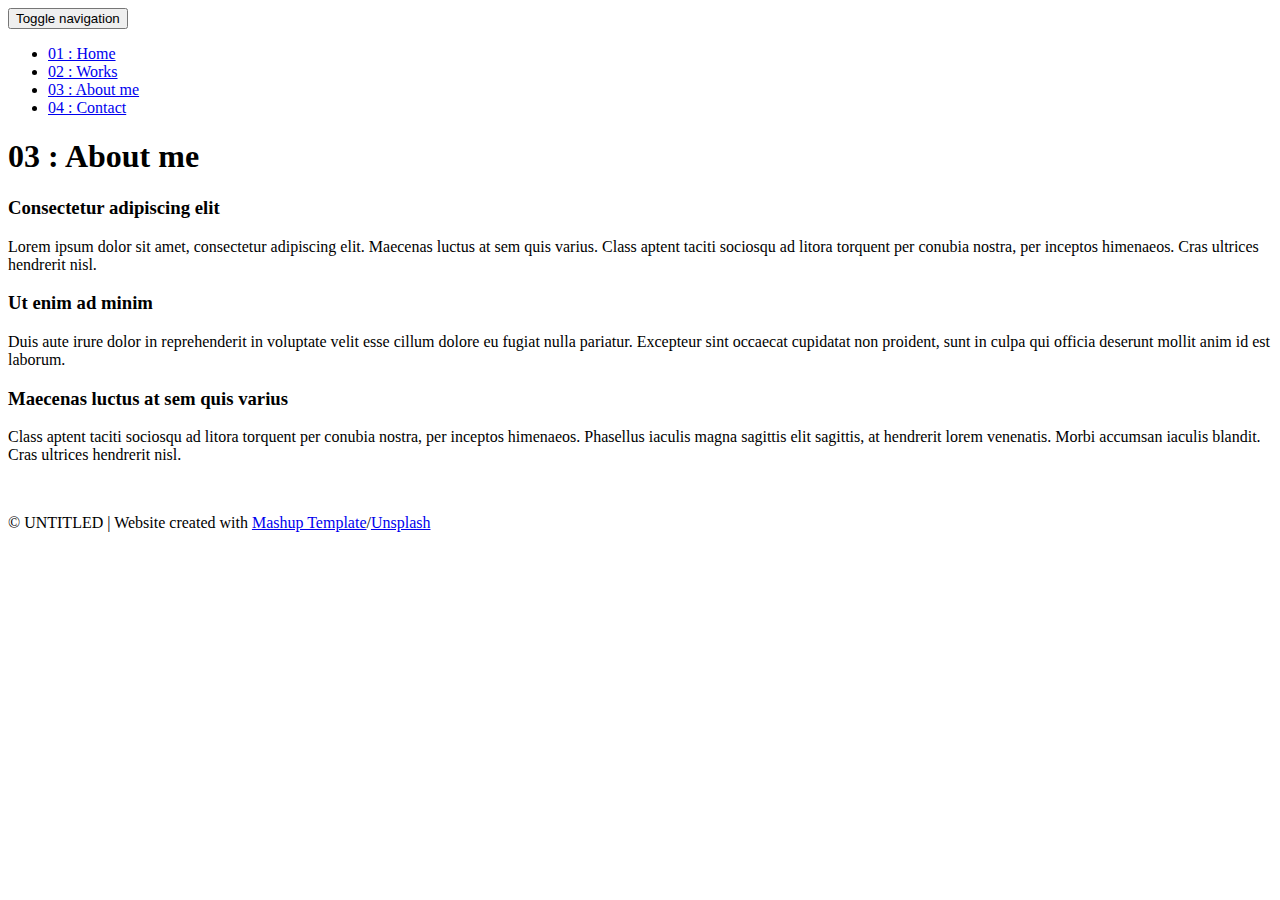
==== templates/about.html @ 04fdc435 "my portfolio website" ====
<!DOCTYPE html>
<html lang="en">

<head>
  <meta charset="UTF-8">
  <meta content="IE=edge" http-equiv="X-UA-Compatible">
  <meta content="width=device-width,initial-scale=1" name="viewport">
  <meta content="description" name="description">
  <meta name="google" content="notranslate" />
  <meta content="Mashup templates have been developped by Orson.io team" name="author">

  <!-- Disable tap highlight on IE  -->
  <meta name="msapplication-tap-highlight" content="no">
  
  <link rel="apple-touch-icon" sizes="180x180" href="./static/assets/apple-icon-180x180.png">
  <link href="./static/assets/favicon.ico" rel="icon">

  <title>Title page</title>  

<link href="./static/main.3f6952e4.css" rel="stylesheet"></head>

<body class="">
<div id="site-border-left"></div>
<div id="site-border-right"></div>
<div id="site-border-top"></div>
<div id="site-border-bottom"></div>
 <!-- Add your content of header -->
<header>
  <nav class="navbar  navbar-fixed-top navbar-default">
    <div class="container">
        <button type="button" class="navbar-toggle collapsed" data-toggle="collapse" data-target="#navbar-collapse" aria-expanded="false">
          <span class="sr-only">Toggle navigation</span>
          <span class="icon-bar"></span>
          <span class="icon-bar"></span>
          <span class="icon-bar"></span>
        </button>

      <div class="collapse navbar-collapse" id="navbar-collapse">
        <ul class="nav navbar-nav ">
          <li><a href="./index.html" title="">01 : Home</a></li>
          <li><a href="./works.html" title="">02 : Works</a></li>
          <li><a href="./about.html" title="">03 : About me</a></li>
          <li><a href="./contact.html" title="">04 : Contact</a></li>
        </ul>


      </div> 
    </div>
  </nav>
</header>

<div class="section-container">
    <div class="container">
      <div class="row">
        <div class="col-xs-12">
          <div class="section-container-spacer text-center">
            <h1 class="h2">03 : About me</h1>
          </div>
          
          <div class="row">
            <div class="col-md-10 col-md-offset-1">
              <div class="row">
                <div class="col-xs-12 col-md-6">
                  <h3>Consectetur adipiscing elit</h3>
                  <p>Lorem ipsum dolor sit amet, consectetur adipiscing elit. Maecenas luctus at sem quis varius. 
                  Class aptent taciti sociosqu ad litora torquent per conubia nostra, per inceptos himenaeos. Cras ultrices hendrerit nisl.</p>
                  <h3>Ut enim ad minim  </h3>
                  <p>Duis aute irure dolor in reprehenderit in voluptate velit esse
                  cillum dolore eu fugiat nulla pariatur. Excepteur sint occaecat cupidatat non
                  proident, sunt in culpa qui officia deserunt mollit anim id est laborum. 
                  <h3>Maecenas luctus at sem quis varius</h3>
                  <p>
                  Class aptent taciti sociosqu ad litora torquent per conubia nostra, per inceptos himenaeos. Phasellus iaculis magna sagittis elit sagittis, at hendrerit lorem venenatis. Morbi accumsan iaculis blandit. Cras ultrices hendrerit nisl.</p>
                </div>
                <div class="col-xs-12 col-md-6">
                  <img src="./static/assets/images/profil.jpg" class="img-responsive" alt="">
                </div>
              </div>
            </div>
          </div>
          
          
       </div>
      </div>
    </div>
  </div>


<footer class="footer-container text-center">
  <div class="container">
    <div class="row">
      <div class="col-xs-12">
        <p>© UNTITLED | Website created with <a href="http://www.mashup-template.com/" title="Create website with free html template">Mashup Template</a>/<a href="https://www.unsplash.com/" title="Beautiful Free Images">Unsplash</a></p>
      </div>
    </div>
  </div>
</footer>

<script>
  document.addEventListener("DOMContentLoaded", function (event) {
     navActivePage();
  });
</script>

<!-- Google Analytics: change UA-XXXXX-X to be your site's ID 

<script>
  (function (i, s, o, g, r, a, m) {
    i['GoogleAnalyticsObject'] = r; i[r] = i[r] || function () {
      (i[r].q = i[r].q || []).push(arguments)
    }, i[r].l = 1 * new Date(); a = s.createElement(o),
      m = s.getElementsByTagName(o)[0]; a.async = 1; a.src = g; m.parentNode.insertBefore(a, m)
  })(window, document, 'script', '//www.google-analytics.com/analytics.js', 'ga');
  ga('create', 'UA-XXXXX-X', 'auto');
  ga('send', 'pageview');
</script>

--> <script type="text/javascript" src="./static/main.70a66962.js"></script></body>

</html>
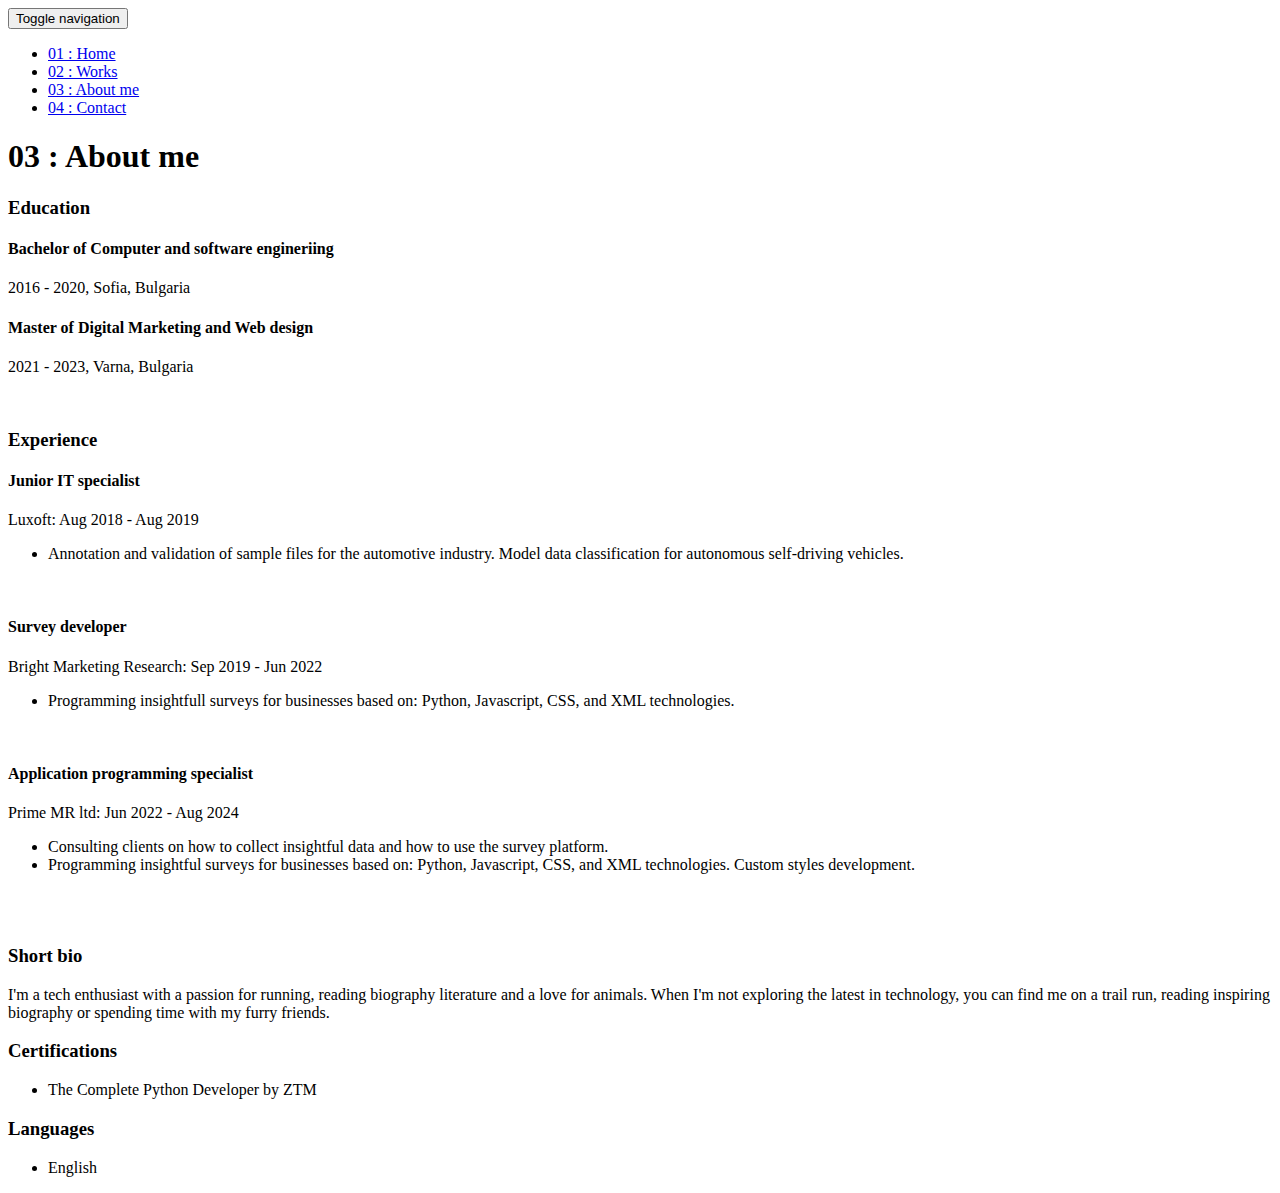
==== commit 7221c76e: "Project materials update" ====
--- a/templates/about.html
+++ b/templates/about.html
@@ -61,19 +61,40 @@
             <div class="col-md-10 col-md-offset-1">
               <div class="row">
                 <div class="col-xs-12 col-md-6">
-                  <h3>Consectetur adipiscing elit</h3>
-                  <p>Lorem ipsum dolor sit amet, consectetur adipiscing elit. Maecenas luctus at sem quis varius. 
-                  Class aptent taciti sociosqu ad litora torquent per conubia nostra, per inceptos himenaeos. Cras ultrices hendrerit nisl.</p>
-                  <h3>Ut enim ad minim  </h3>
-                  <p>Duis aute irure dolor in reprehenderit in voluptate velit esse
-                  cillum dolore eu fugiat nulla pariatur. Excepteur sint occaecat cupidatat non
-                  proident, sunt in culpa qui officia deserunt mollit anim id est laborum. 
-                  <h3>Maecenas luctus at sem quis varius</h3>
-                  <p>
-                  Class aptent taciti sociosqu ad litora torquent per conubia nostra, per inceptos himenaeos. Phasellus iaculis magna sagittis elit sagittis, at hendrerit lorem venenatis. Morbi accumsan iaculis blandit. Cras ultrices hendrerit nisl.</p>
+                  <h3>Education</h3>
+                  <h4 class="position-title">Bachelor of Computer and software engineriing</h4>
+                  <p>2016 - 2020, Sofia, Bulgaria</p>
+                  <h4 class="position-title">Master of Digital Marketing and Web design</h4>
+                  <p>2021 - 2023, Varna, Bulgaria</p><br/>
+                  <h3>Experience </h3>
+                  <h4 class="position-title">Junior IT specialist</h4>
+                  <p>Luxoft: Aug 2018 - Aug 2019</p>
+                  <ul>
+                    <li>Annotation and validation of sample files for the automotive industry. Model data classification for autonomous self-driving vehicles.</li>
+                  </ul><br/>
+                  <h4 class="position-title">Survey developer</h4>
+                  <p>Bright Marketing Research: Sep 2019 - Jun 2022</p>
+                  <ul>
+                    <li>Programming insightfull surveys for businesses based on: Python, Javascript, CSS, and XML technologies.</li>
+                  </ul><br/>
+                  <h4 class="position-title">Application programming specialist</h4>
+                  <p>Prime MR ltd: Jun 2022 - Aug 2024</p>
+                  <ul>
+                    <li>Consulting clients on how to collect insightful data and how to use the survey platform. 
+                    </li>
+                    <li>Programming insightful surveys for businesses based on: Python, Javascript, CSS, and XML technologies. Custom styles development.</li>
+                  </ul><br/>
                 </div>
                 <div class="col-xs-12 col-md-6">
-                  <img src="./static/assets/images/profil.jpg" class="img-responsive" alt="">
+                  <span class="black-image-project2-hover">
+                      <img src="./static/assets/images/profile.jpg" alt="" class="img-responsive2">
+                  </span><br/>
+                  <h3>Short bio</h3>
+                  <p>I'm a tech enthusiast with a passion for running, reading biography literature and a love for animals. When I'm not exploring the latest in technology, you can find me on a trail run, reading inspiring biography or spending time with my furry friends.</p>
+                  <h3>Certifications</h3>
+                  <ul><li>The Complete Python Developer by ZTM</li></ul>
+                  <h3>Languages</h3>
+                  <ul><li>English</li></ul>
                 </div>
               </div>
             </div>
@@ -86,15 +107,15 @@
   </div>
 
 
-<footer class="footer-container text-center">
+<!-- <footer class="footer-container text-center">
   <div class="container">
     <div class="row">
       <div class="col-xs-12">
-        <p>© UNTITLED | Website created with <a href="http://www.mashup-template.com/" title="Create website with free html template">Mashup Template</a>/<a href="https://www.unsplash.com/" title="Beautiful Free Images">Unsplash</a></p>
+        <p>© UNTITLED | Website created with <a href="http://www.mashup-template.com/" title="Create website with free html template">Mashup Template</a>/<a href="https://www.unsplash.com/" title="Beautiful Free Images">Unsplash</a>
       </div>
     </div>
   </div>
-</footer>
+</footer> -->
 
 <script>
   document.addEventListener("DOMContentLoaded", function (event) {
@@ -114,7 +135,8 @@
   ga('create', 'UA-XXXXX-X', 'auto');
   ga('send', 'pageview');
 </script>
-
---> <script type="text/javascript" src="./static/main.70a66962.js"></script></body>
+  -->
+  
+ <script type="text/javascript" src="./static/main.70a66962.js"></script></body>
 
 </html>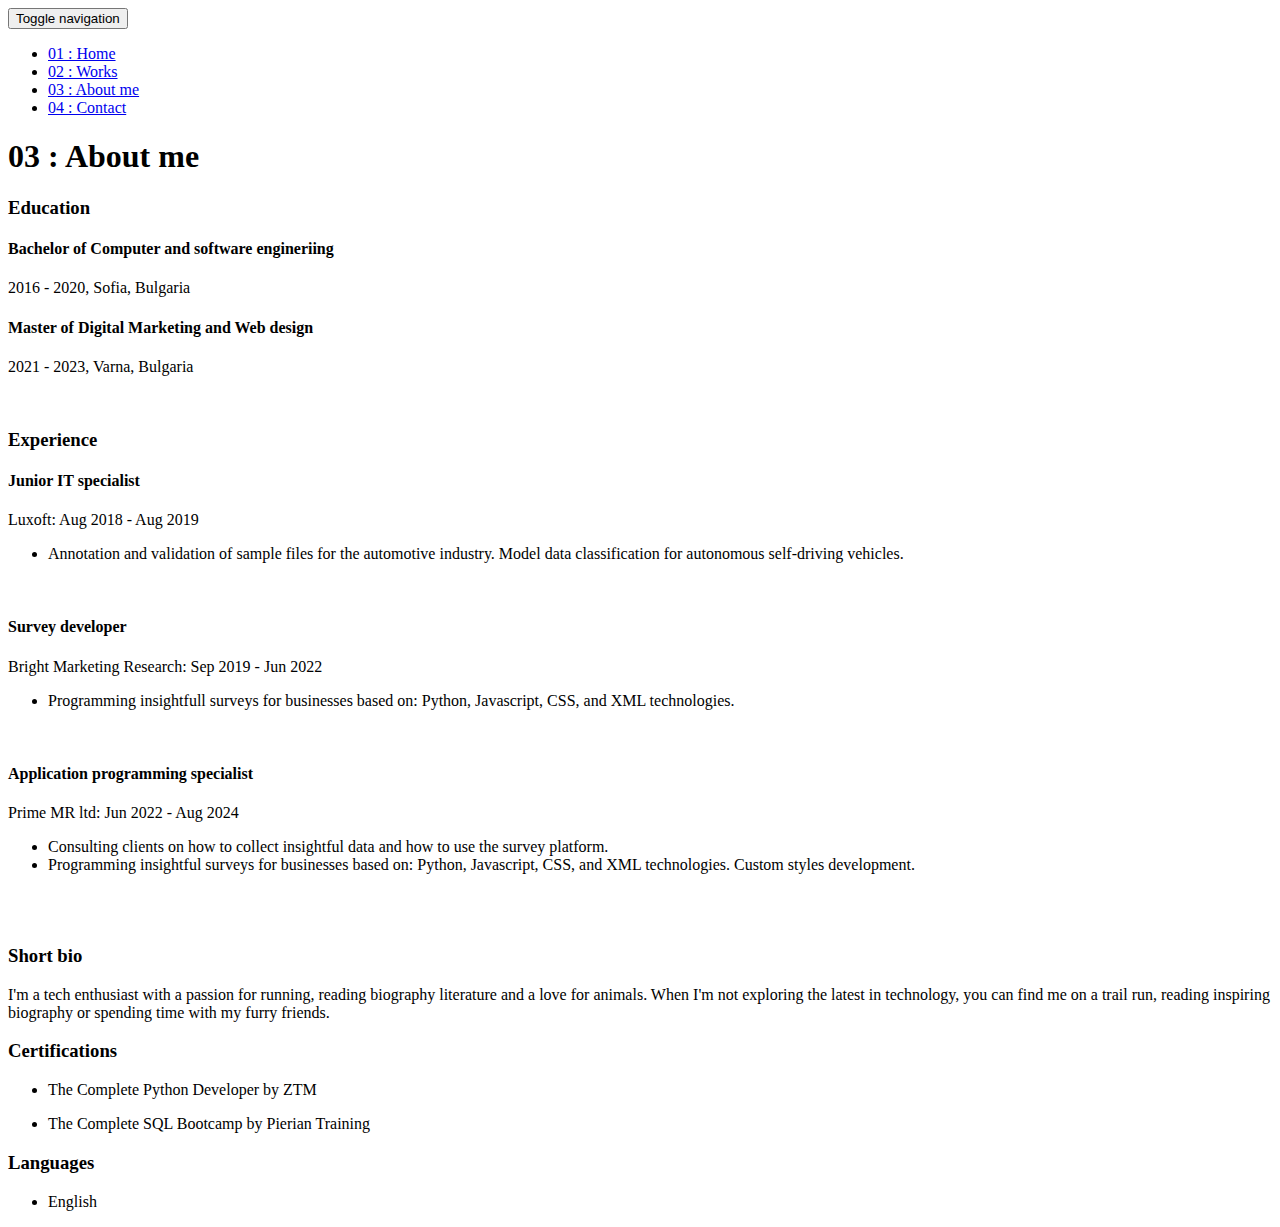
==== commit 6bd0ee81: "Certification added to about me page" ====
--- a/templates/about.html
+++ b/templates/about.html
@@ -93,6 +93,7 @@
                   <p>I'm a tech enthusiast with a passion for running, reading biography literature and a love for animals. When I'm not exploring the latest in technology, you can find me on a trail run, reading inspiring biography or spending time with my furry friends.</p>
                   <h3>Certifications</h3>
                   <ul><li>The Complete Python Developer by ZTM</li></ul>
+                  <ul><li>The Complete SQL Bootcamp by Pierian Training</li></ul>
                   <h3>Languages</h3>
                   <ul><li>English</li></ul>
                 </div>
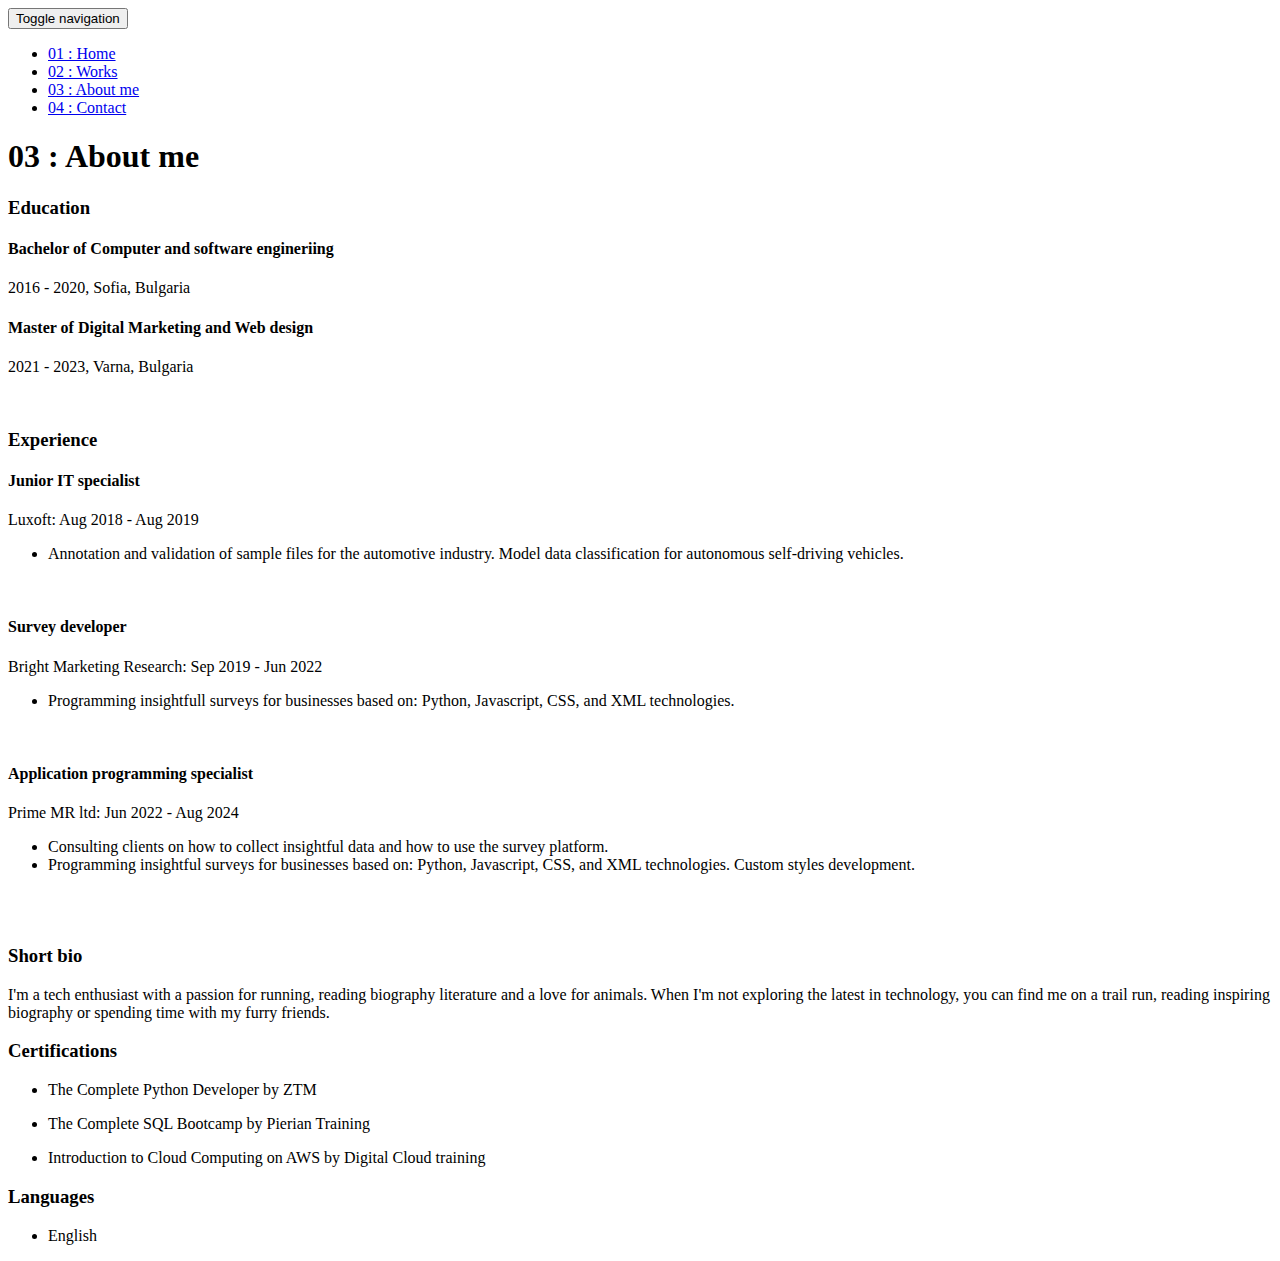
==== commit 1fcd9fb3: "about page updated with new certification" ====
--- a/templates/about.html
+++ b/templates/about.html
@@ -94,6 +94,7 @@
                   <h3>Certifications</h3>
                   <ul><li>The Complete Python Developer by ZTM</li></ul>
                   <ul><li>The Complete SQL Bootcamp by Pierian Training</li></ul>
+                  <ul><li>Introduction to Cloud Computing on AWS by Digital Cloud training</li></ul>
                   <h3>Languages</h3>
                   <ul><li>English</li></ul>
                 </div>
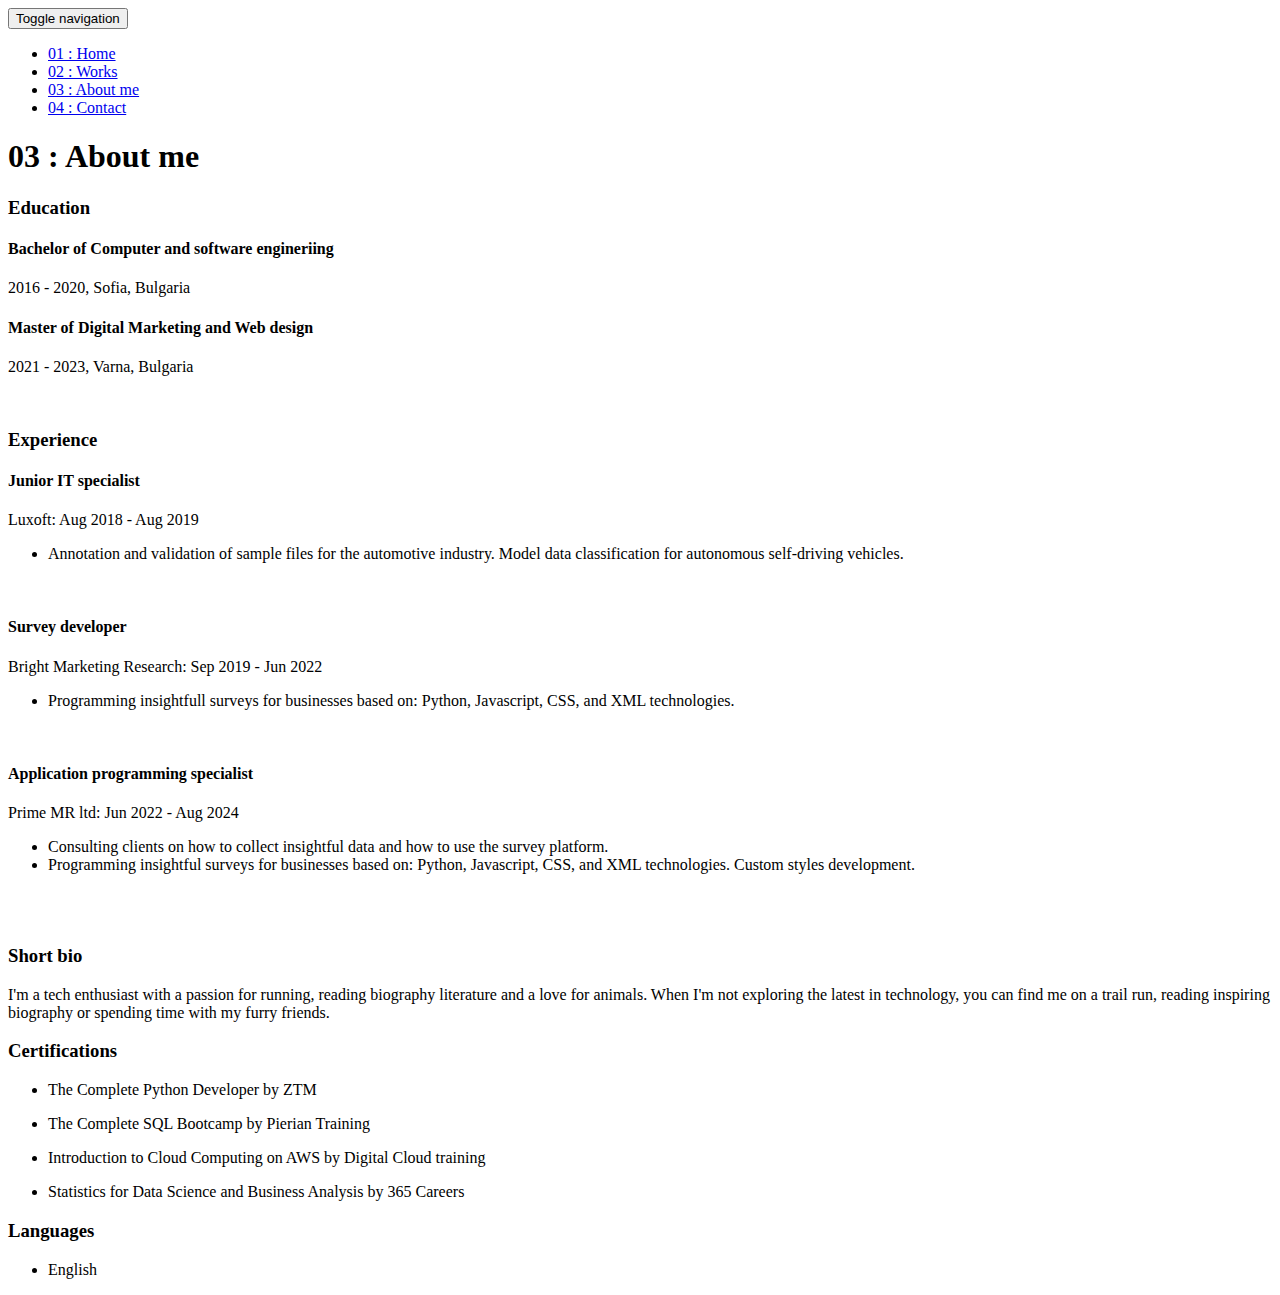
==== commit 51e295d4: "New certificate" ====
--- a/templates/about.html
+++ b/templates/about.html
@@ -95,6 +95,7 @@
                   <ul><li>The Complete Python Developer by ZTM</li></ul>
                   <ul><li>The Complete SQL Bootcamp by Pierian Training</li></ul>
                   <ul><li>Introduction to Cloud Computing on AWS by Digital Cloud training</li></ul>
+                  <ul><li>Statistics for Data Science and Business Analysis by 365 Careers</li></ul>
                   <h3>Languages</h3>
                   <ul><li>English</li></ul>
                 </div>
